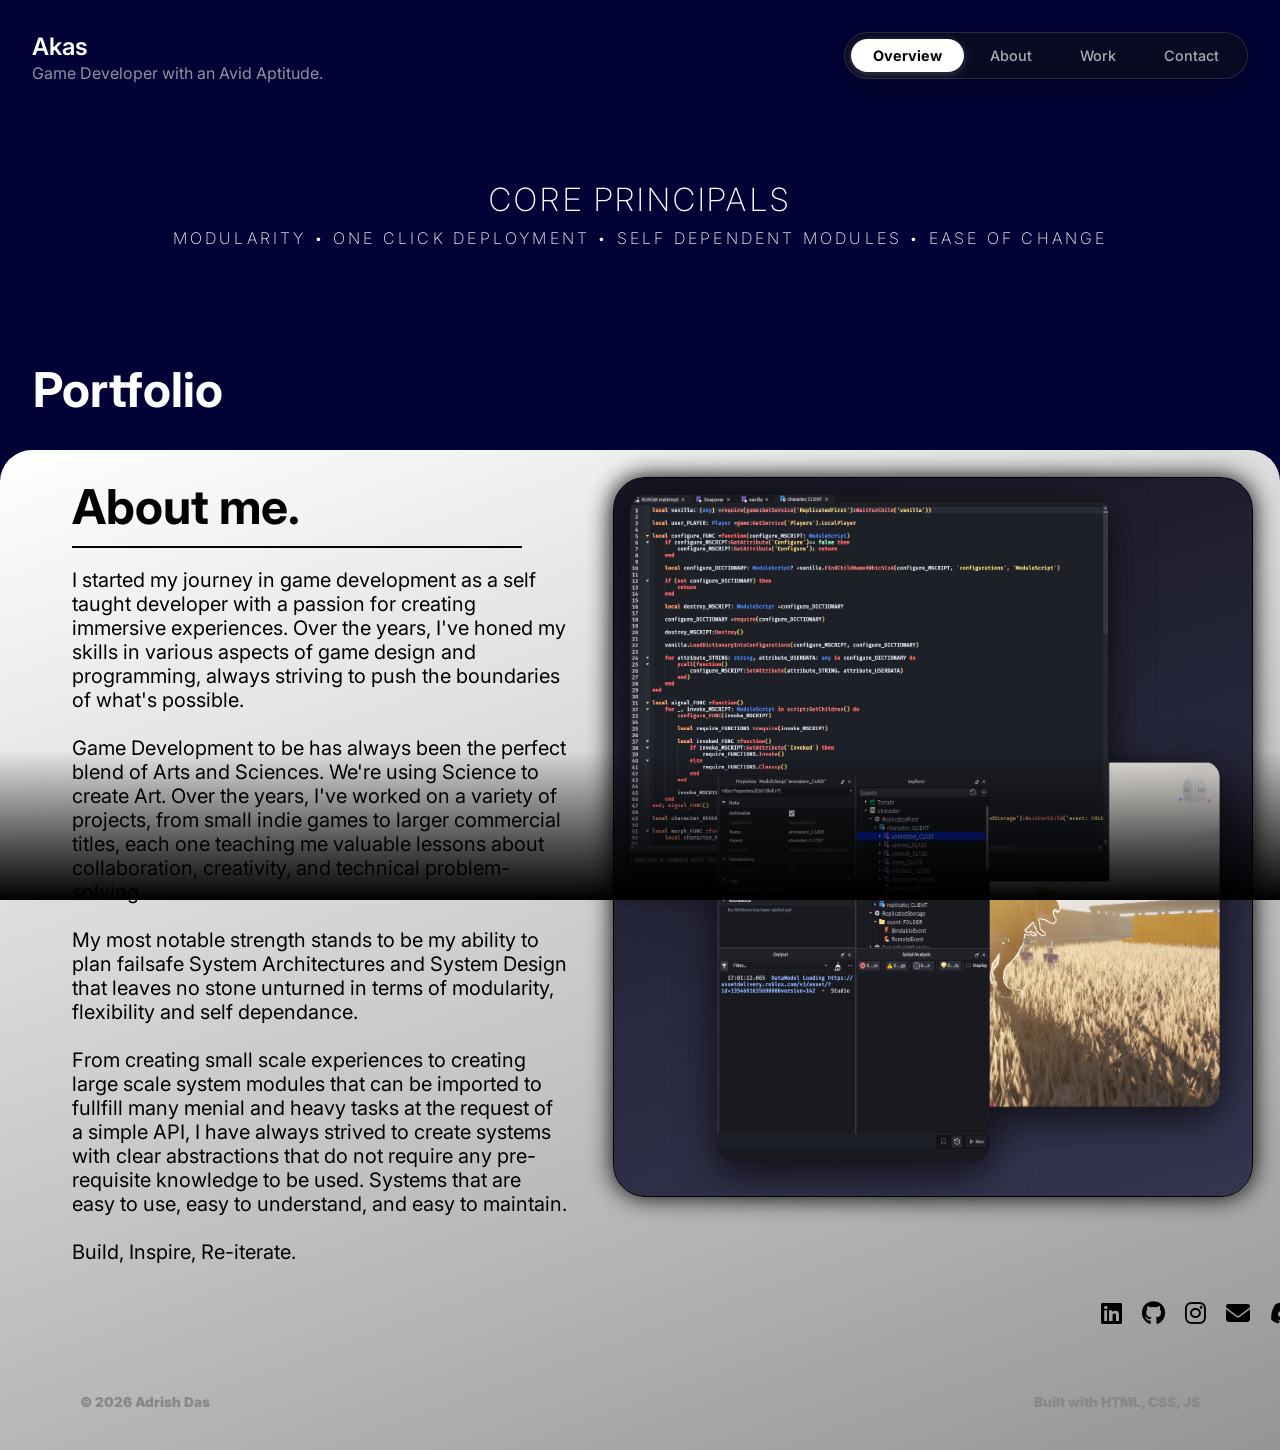
==== index.html @ 01d47c56 "rename to index.html for GitHub Pages" ====
<!DOCTYPE html>
<html lang="en">
<head>
  <meta charset="UTF-8">
  <title>Portfolio</title>
  
  <!-- Moved this font link inside the <head>! -->
  <link href="https://fonts.googleapis.com/css2?family=Inter:wght@100;200&display=swap" rel="stylesheet">
  <link href="https://fonts.googleapis.com/css2?family=Inter:wght@400;700;800;900&display=swap" rel="stylesheet">
  
  <link rel="stylesheet" href="https://cdnjs.cloudflare.com/ajax/libs/font-awesome/6.5.1/css/all.min.css">
  <link rel="stylesheet" href="css/base.css">
  <link rel="stylesheet" href="css/top-bg.css">
  <link rel="stylesheet" href="css/middle-bg.css">
  <link rel="stylesheet" href="css/bottom-gradient.css">
  <link rel="stylesheet" href="css/footer.css">
  <link rel="stylesheet" href="css/nav-bar.css">
  <link rel="stylesheet" href="css/social-links.css">
</head>
<body>
  <nav class="pill-nav-bar">
    <a href="#" class="nav-link active">Overview</a>
    <a href="#about" class="nav-link">About</a>
    <a href="html/work.html" class="nav-link">Work</a>
    <a href="#contact" class="nav-link">Contact</a>
  </nav>

  <section class="top-bg">
    <div class="top-left-text">
      <h2 class="name">Akas</h2>
      <p class="title">Game Developer with an Avid Aptitude.</p>
    </div>
    <div class="core-strength-text">
      CORE PRINCIPALS
      <p style="text-align: center; font-size: 1rem; padding-top: 1vh">MODULARITY • ONE CLICK DEPLOYMENT • SELF DEPENDENT MODULES • EASE OF CHANGE</p>
    </div>    
    <h1 class ="scroll-text">Portfolio</h1>
  </section>

  <section class="middle-bg" id="about">
    <div class="section-content">
      <div class="text-block">
        <h1>About me.</h1>
        <div class ="horizontal-seperator" style="width: 50vh;"></div>
        <p style ="font-size: 1.25rem;">I started my journey in game development as a self taught developer with a passion for creating immersive experiences. Over the years, I've honed my skills in various aspects of game design and programming, always striving to push the boundaries of what's possible.
          <br><br>
          Game Development to be has always been the perfect blend of Arts and Sciences. We're using Science to create Art.
          Over the years, I've worked on a variety of projects, from small indie games to larger commercial titles, each one teaching me valuable lessons about collaboration, creativity, and technical problem-solving.
          <br><br>
          My most notable strength stands to be my ability to plan failsafe System Architectures and System Design that leaves no stone unturned in terms of modularity, flexibility and self dependance.
          <br><br>
          From creating small scale experiences to creating large scale system modules that can be imported to fullfill many menial and heavy tasks at the request of a simple API, I have always strived to create systems with clear abstractions that do not require any pre-requisite knowledge to be used. Systems that are easy to use, easy to understand, and easy to maintain. 
          <br><br>
          Build, Inspire, Re-iterate.
        </p>
      </div>
      <div class="floating-card">
        <img src="assets/roblox-exempt.png" alt="Portfolio Feature" class="card-img">
      </div>
    </div>
    <div class="social-links" id ="contact">
      <a href="https://www.linkedin.com/in/adrish-das-ba251a333/" target="_blank" aria-label="LinkedIn"><i class="fa-brands fa-linkedin"></i></a>
      <a href="https://github.com/4ka-s" target="_blank" aria-label="GitHub"><i class="fa-brands fa-github"></i></a>
      <a href="https://www.instagram.com/ramgorur_channa/" target="_blank" aria-label="Instagram"><i class="fa-brands fa-instagram"></i></a>
      <a href="mailto:adrishdas1@hotmail.com" aria-label="Email"><i class="fa-solid fa-envelope"></i></a>
      <a href="https://discord.com/users/610069671894450227" target="_blank" aria-label="Discord"><i class="fa-brands fa-discord"></i></a>
    </div>

    <div class="footer">
      <p>© 2026 Adrish Das</p>
      <p>Built with HTML, CSS, JS</p>
    </div>
  </section>

  <!-- ADD THE GRADIENT HERE -->
  <div class="bottom-gradient"></div>

  <script src="js/main.js"></script>
</body>
</html>
---- css/base.css ----
* { margin: 0; padding: 0; box-sizing: border-box; }

.horizontal-seperator {
  height: 2px;             /* Default thickness */
  width: 50px;             /* Default length */
  background-color: #000000;  /* Default color */
  margin-top: 10px;        /* Space above the line */
  margin-bottom: 20px;     /* Space below the line */
}

.footer {
  width: 100%;
  display: flex;
  justify-content: space-between;
  align-items: center;
  padding: 40px 80px;
  color: #888888;
  font-size: 0.85rem;
  font-family: 'Inter', sans-serif;
  font-weight: 1000; /* Controls text boldnesses (400 = regular, 600 = semi-bold, 700 = bold) */
  margin-top: auto;
}

.footer p {
  margin: 0;
}

body {
  background-color: #0c0e1c;
  color: #ffffff;
  font-family: 'Inter', sans-serif;
}

html {
    scroll-behavior: smooth;
}
---- css/top-bg.css ----
.top-bg {
  position: sticky;
  top: 0;
  height: 100vh;
  background-image: url('../assets/top-bg.jpg');
  background-size: cover;
  background-position: center;
  background-repeat: no-repeat;
  background-color: #020236;
  color: #fff;
  display: flex;
  align-items: flex-start;
  padding-top: 15vh;
  justify-content: center;
  font-size: 2rem;
  z-index: 1;
}

.core-strength-text{
  text-align: center;
  padding-top: 5vh;
  font-size: 2rem;
  font-family: 'Inter', sans-serif;
  font-weight: 200;  /* or 200 */
  text-transform: uppercase;  /* optional, for all-caps look */
  letter-spacing: 0.1em;      /* optional, adds breathing room */
}

.scroll-text {
  position: absolute;
  top: 40vh;
  left: 10%;
  transform: translateX(-50%);
}

.top-left-text {
  position: absolute;
  top: 2rem;
  left: 2rem;
}

.top-left-text .name {
  color: #fff;
  font-size: 1.5rem;
  font-weight: 600;
}

.top-left-text .title {
  color: #ccc;        /* subtle gray */
  opacity: 0.7;        /* the "some opacity" */
  font-size: 1rem;
  margin-top: 2px;
  
}
---- css/middle-bg.css ----
.middle-bg {
  position: relative;
  min-height: 100vh;
  margin-top: -50vh;
  background: linear-gradient(160deg, rgb(255, 255, 255), rgb(149, 149, 150));
  color: #000;
  border-radius: 32px 32px 0 0;
  display: flex;
  align-items: flex-start;   /* was: center — stop vertical-centering in the tall box */
  font-size: 2rem;
  z-index: 2;
  overflow: hidden;
  isolation: isolate;
  flex-direction: column;
  justify-content: space-between;
  align-items: stretch;
}

.section-content {
  display: grid;
  grid-template-columns: 1fr auto;
  align-items: start;
  gap: 0;
  width: 100%;
  padding: 3vh 3vh;
}

.text-block {
  min-width: 0;
  text-align: left; 
  padding-left: 5vh;
  padding-right: 5vh;
}

.floating-card {
  width: 50vw;
  height: 80vh;
  border: 1px rgb(0, 0, 0) solid;
  border-radius: 32px;
  background: linear-gradient(160deg, rgba(10,10,25,0.95), rgba(40,40,70,0.9));
  box-shadow: 0 0px 24px rgba(0, 0, 0, 1);
  transition: transform 0.3s ease, box-shadow 0.3s ease, border-color 0.3s ease;
  will-change: transform, box-shadow;
}

.floating-card:hover {
  transform: translateY(-6px);
  box-shadow: 0 16px 40px -10px rgba(99, 102, 241, 0.25);
  border-color: rgba(99, 102, 241, 0.4);
}

.card-img {
  width: 97.5%;
  height: 97.5%;
  padding-left: 2.5%;
  padding-right: 2.5%;
  padding-top: 2.5%;
  padding-bottom: 2.5%;
  border-radius: 32px;
  object-fit: fit; /* Crops proportionally to cover the entire container without distorting */
  display: block;
  filter: drop-shadow(0px 10px 20px rgba(0, 0, 0, 0.7));
}
---- css/bottom-gradient.css ----
.bottom-gradient {
  position: fixed;
  bottom: 0;
  left: 0;
  width: 100%;
  height: 150px; 
  background: linear-gradient(to top, rgba(0, 0, 0, 1) 0%, rgba(0, 0, 0, 0) 100%);
  z-index: 999; 
  pointer-events: none; 
  
  /* Smoothly transitions opacity changes over 0.4 seconds */
  opacity: 1;
  transition: opacity 0.4s ease;
}

/* Added when user reaches the bottom */
.bottom-gradient.hidden {
  opacity: 0;
}
---- css/footer.css ----
/* css/footer.css */

/* Overrides the middle-bg section to stack content vertically */
.middle-bg {
  flex-direction: column !important;
  justify-content: space-between !important;
  align-items: stretch !important;
}

/* Styles and positions the bottom header */
.bottom-header {
  width: 100%;
  display: flex;
  justify-content: space-between;
  align-items: center;
  padding: 40px 80px;
  color: #888888;
  font-size: 0.85rem;
  font-family: 'Inter', sans-serif;
  margin-top: auto;
}

.bottom-header p {
  margin: 0;
}
---- css/nav-bar.css ----
/* Container pill */
.pill-nav-bar {
  position: fixed; /* Use 'fixed' instead if you want it pinned while scrolling */
  top: 2rem;
  right: 2rem;
  z-index: 1000;

  display: inline-flex;
  align-items: center;
  gap: 4px;
  padding: 6px;
  
  background: rgba(12, 14, 28, 0.75);
  backdrop-filter: blur(12px);
  -webkit-backdrop-filter: blur(12px);
  border: 1px solid rgba(255, 255, 255, 0.12);
  border-radius: 9999px;
  box-shadow: 0 10px 30px rgba(0, 0, 0, 0.35);
}

/* Base link styles */
.nav-link {
  padding: 8px 22px;
  border-radius: 9999px;
  color: rgba(255, 255, 255, 0.65);
  text-decoration: none;
  font-family: 'Inter', sans-serif;
  font-size: 0.9rem;
  font-weight: 500;
  transition: all 0.25s ease;
}

/* Hover effect on inactive items */
.nav-link:not(.active):hover {
  color: #ffffff;
}

/* Active state (White capsule background) */
.nav-link.active {
  background-color: #ffffff;
  color: #05050a;
  font-weight: 700;
  box-shadow: 0 2px 10px rgba(255, 255, 255, 0.2);
}
---- css/social-links.css ----
.social-links {
  display: flex;
  align-items: center;
  gap: 20px;
  margin-bottom: 24px;
  padding-left: 86%;
}

.social-links i {
  font-size: 1.5rem;
  color: #000000;
  transition: color 0.2s ease;
}

.social-links i:hover {
  color: #888888;
}
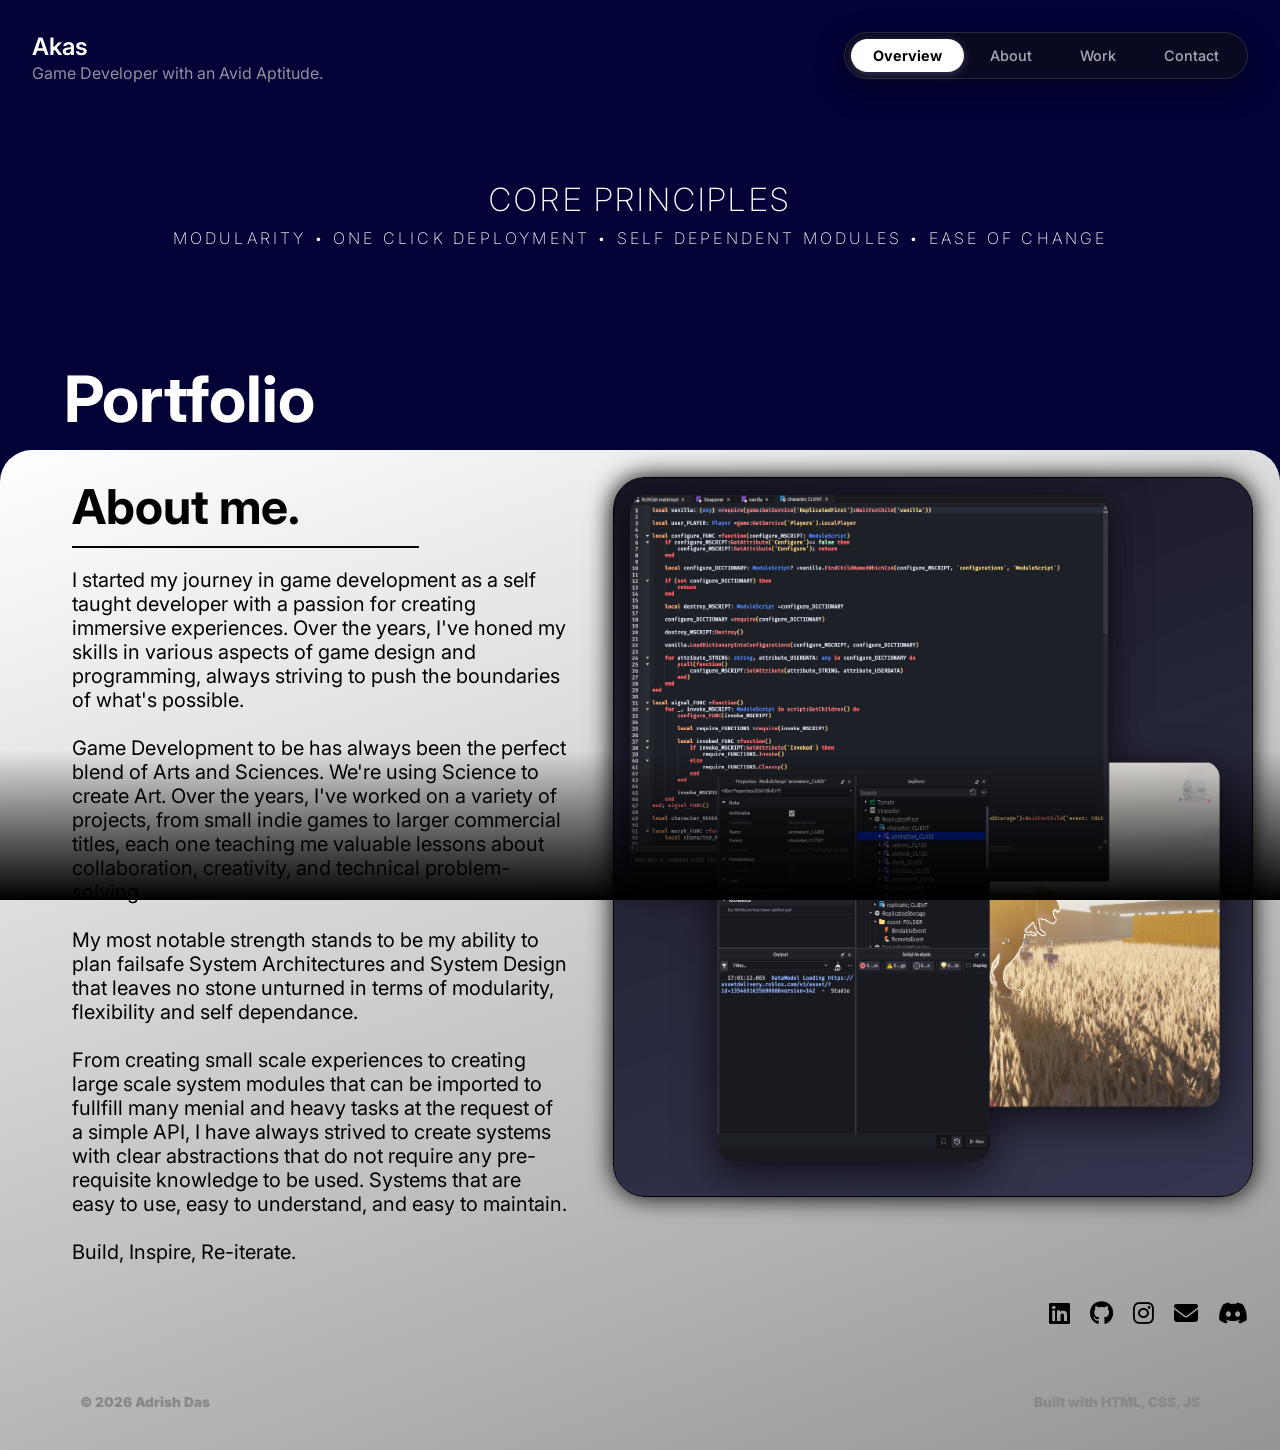
==== commit d8418f57: "Responsive scaling and a seperate contact page" ====
--- a/index.html
+++ b/index.html
@@ -16,65 +16,66 @@
   <link rel="stylesheet" href="css/footer.css">
   <link rel="stylesheet" href="css/nav-bar.css">
   <link rel="stylesheet" href="css/social-links.css">
+  <link rel="stylesheet" href="css/animations.css">
 </head>
 <body>
   <nav class="pill-nav-bar">
     <a href="#" class="nav-link active">Overview</a>
     <a href="#about" class="nav-link">About</a>
     <a href="html/work.html" class="nav-link">Work</a>
-    <a href="#contact" class="nav-link">Contact</a>
+    <a href="html/contact.html" class="nav-link">Contact</a>
   </nav>
+  <main>
+    <section class="top-bg">
+      <div class="top-left-text">
+        <h2 class="name">Akas</h2>
+        <p class="title">Game Developer with an Avid Aptitude.</p>
+      </div>
+      <div class="core-strength-text">
+        CORE PRINCIPLES
+        <p style="text-align: center; font-size: 1rem; padding-top: 1vh">MODULARITY • ONE CLICK DEPLOYMENT • SELF DEPENDENT MODULES • EASE OF CHANGE</p>
+      </div>    
+      <h1 class ="scroll-text">Portfolio</h1>
+    </section>
 
-  <section class="top-bg">
-    <div class="top-left-text">
-      <h2 class="name">Akas</h2>
-      <p class="title">Game Developer with an Avid Aptitude.</p>
-    </div>
-    <div class="core-strength-text">
-      CORE PRINCIPALS
-      <p style="text-align: center; font-size: 1rem; padding-top: 1vh">MODULARITY • ONE CLICK DEPLOYMENT • SELF DEPENDENT MODULES • EASE OF CHANGE</p>
-    </div>    
-    <h1 class ="scroll-text">Portfolio</h1>
-  </section>
+    <section class="middle-bg" id="about">
+      <div class="section-content">
+        <div class="text-block">
+          <h1>About me.</h1>
+          <div class ="horizontal-seperator" style="width: 70%;"></div>
+          <p style ="font-size: 1.25rem;">I started my journey in game development as a self taught developer with a passion for creating immersive experiences. Over the years, I've honed my skills in various aspects of game design and programming, always striving to push the boundaries of what's possible.
+            <br><br>
+            Game Development to be has always been the perfect blend of Arts and Sciences. We're using Science to create Art.
+            Over the years, I've worked on a variety of projects, from small indie games to larger commercial titles, each one teaching me valuable lessons about collaboration, creativity, and technical problem-solving.
+            <br><br>
+            My most notable strength stands to be my ability to plan failsafe System Architectures and System Design that leaves no stone unturned in terms of modularity, flexibility and self dependance.
+            <br><br>
+            From creating small scale experiences to creating large scale system modules that can be imported to fullfill many menial and heavy tasks at the request of a simple API, I have always strived to create systems with clear abstractions that do not require any pre-requisite knowledge to be used. Systems that are easy to use, easy to understand, and easy to maintain. 
+            <br><br>
+            Build, Inspire, Re-iterate.
+          </p>
+        </div>
+        <div class="floating-card">
+          <img src="assets/roblox-exempt.png" alt="Portfolio Feature" class="card-img">
+        </div>
+      </div>
+      <div class="social-links" style="padding-left: 0; justify-content: flex-end; padding-right: 2rem;">
+        <a href="https://www.linkedin.com/in/adrish-das-ba251a333/" target="_blank" aria-label="LinkedIn"><i class="fa-brands fa-linkedin"></i></a>
+        <a href="https://github.com/4ka-s" target="_blank" aria-label="GitHub"><i class="fa-brands fa-github"></i></a>
+        <a href="https://www.instagram.com/ramgorur_channa/" target="_blank" aria-label="Instagram"><i class="fa-brands fa-instagram"></i></a>
+        <a href="mailto:adrishdas1@hotmail.com" aria-label="Email"><i class="fa-solid fa-envelope"></i></a>
+        <a href="https://discord.com/users/610069671894450227" target="_blank" aria-label="Discord"><i class="fa-brands fa-discord"></i></a>
+      </div>
 
-  <section class="middle-bg" id="about">
-    <div class="section-content">
-      <div class="text-block">
-        <h1>About me.</h1>
-        <div class ="horizontal-seperator" style="width: 50vh;"></div>
-        <p style ="font-size: 1.25rem;">I started my journey in game development as a self taught developer with a passion for creating immersive experiences. Over the years, I've honed my skills in various aspects of game design and programming, always striving to push the boundaries of what's possible.
-          <br><br>
-          Game Development to be has always been the perfect blend of Arts and Sciences. We're using Science to create Art.
-          Over the years, I've worked on a variety of projects, from small indie games to larger commercial titles, each one teaching me valuable lessons about collaboration, creativity, and technical problem-solving.
-          <br><br>
-          My most notable strength stands to be my ability to plan failsafe System Architectures and System Design that leaves no stone unturned in terms of modularity, flexibility and self dependance.
-          <br><br>
-          From creating small scale experiences to creating large scale system modules that can be imported to fullfill many menial and heavy tasks at the request of a simple API, I have always strived to create systems with clear abstractions that do not require any pre-requisite knowledge to be used. Systems that are easy to use, easy to understand, and easy to maintain. 
-          <br><br>
-          Build, Inspire, Re-iterate.
-        </p>
+      <div class="footer">
+        <p>© 2026 Adrish Das</p>
+        <p>Built with HTML, CSS, JS</p>
       </div>
-      <div class="floating-card">
-        <img src="assets/roblox-exempt.png" alt="Portfolio Feature" class="card-img">
-      </div>
-    </div>
-    <div class="social-links" id ="contact">
-      <a href="https://www.linkedin.com/in/adrish-das-ba251a333/" target="_blank" aria-label="LinkedIn"><i class="fa-brands fa-linkedin"></i></a>
-      <a href="https://github.com/4ka-s" target="_blank" aria-label="GitHub"><i class="fa-brands fa-github"></i></a>
-      <a href="https://www.instagram.com/ramgorur_channa/" target="_blank" aria-label="Instagram"><i class="fa-brands fa-instagram"></i></a>
-      <a href="mailto:adrishdas1@hotmail.com" aria-label="Email"><i class="fa-solid fa-envelope"></i></a>
-      <a href="https://discord.com/users/610069671894450227" target="_blank" aria-label="Discord"><i class="fa-brands fa-discord"></i></a>
-    </div>
+    </section>
 
-    <div class="footer">
-      <p>© 2026 Adrish Das</p>
-      <p>Built with HTML, CSS, JS</p>
-    </div>
-  </section>
-
-  <!-- ADD THE GRADIENT HERE -->
-  <div class="bottom-gradient"></div>
-
+    <!-- ADD THE GRADIENT HERE -->
+    <div class="bottom-gradient"></div>
+  </main>
   <script src="js/main.js"></script>
 </body>
 </html>
--- a/css/base.css
+++ b/css/base.css
@@ -33,4 +33,8 @@
 
 html {
     scroll-behavior: smooth;
+}
+
+main {
+    animation: fadeIn 0.6s ease-in;
 }
--- a/css/top-bg.css
+++ b/css/top-bg.css
@@ -29,8 +29,10 @@
 .scroll-text {
   position: absolute;
   top: 40vh;
-  left: 10%;
-  transform: translateX(-50%);
+  left: 5%;
+  font-size: clamp(1.5rem, 8vw, 4rem);
+  white-space: nowrap;
+  max-width: 80vw;
 }
 
 .top-left-text {
--- a/css/animations.css
+++ b/css/animations.css
@@ -0,0 +1,11 @@
+/* css/animations.css */
+@keyframes fadeIn {
+  from {
+    opacity: 0;
+    transform: translateY(20px);
+  }
+  to {
+    opacity: 1;
+    transform: translateY(0);
+  }
+}
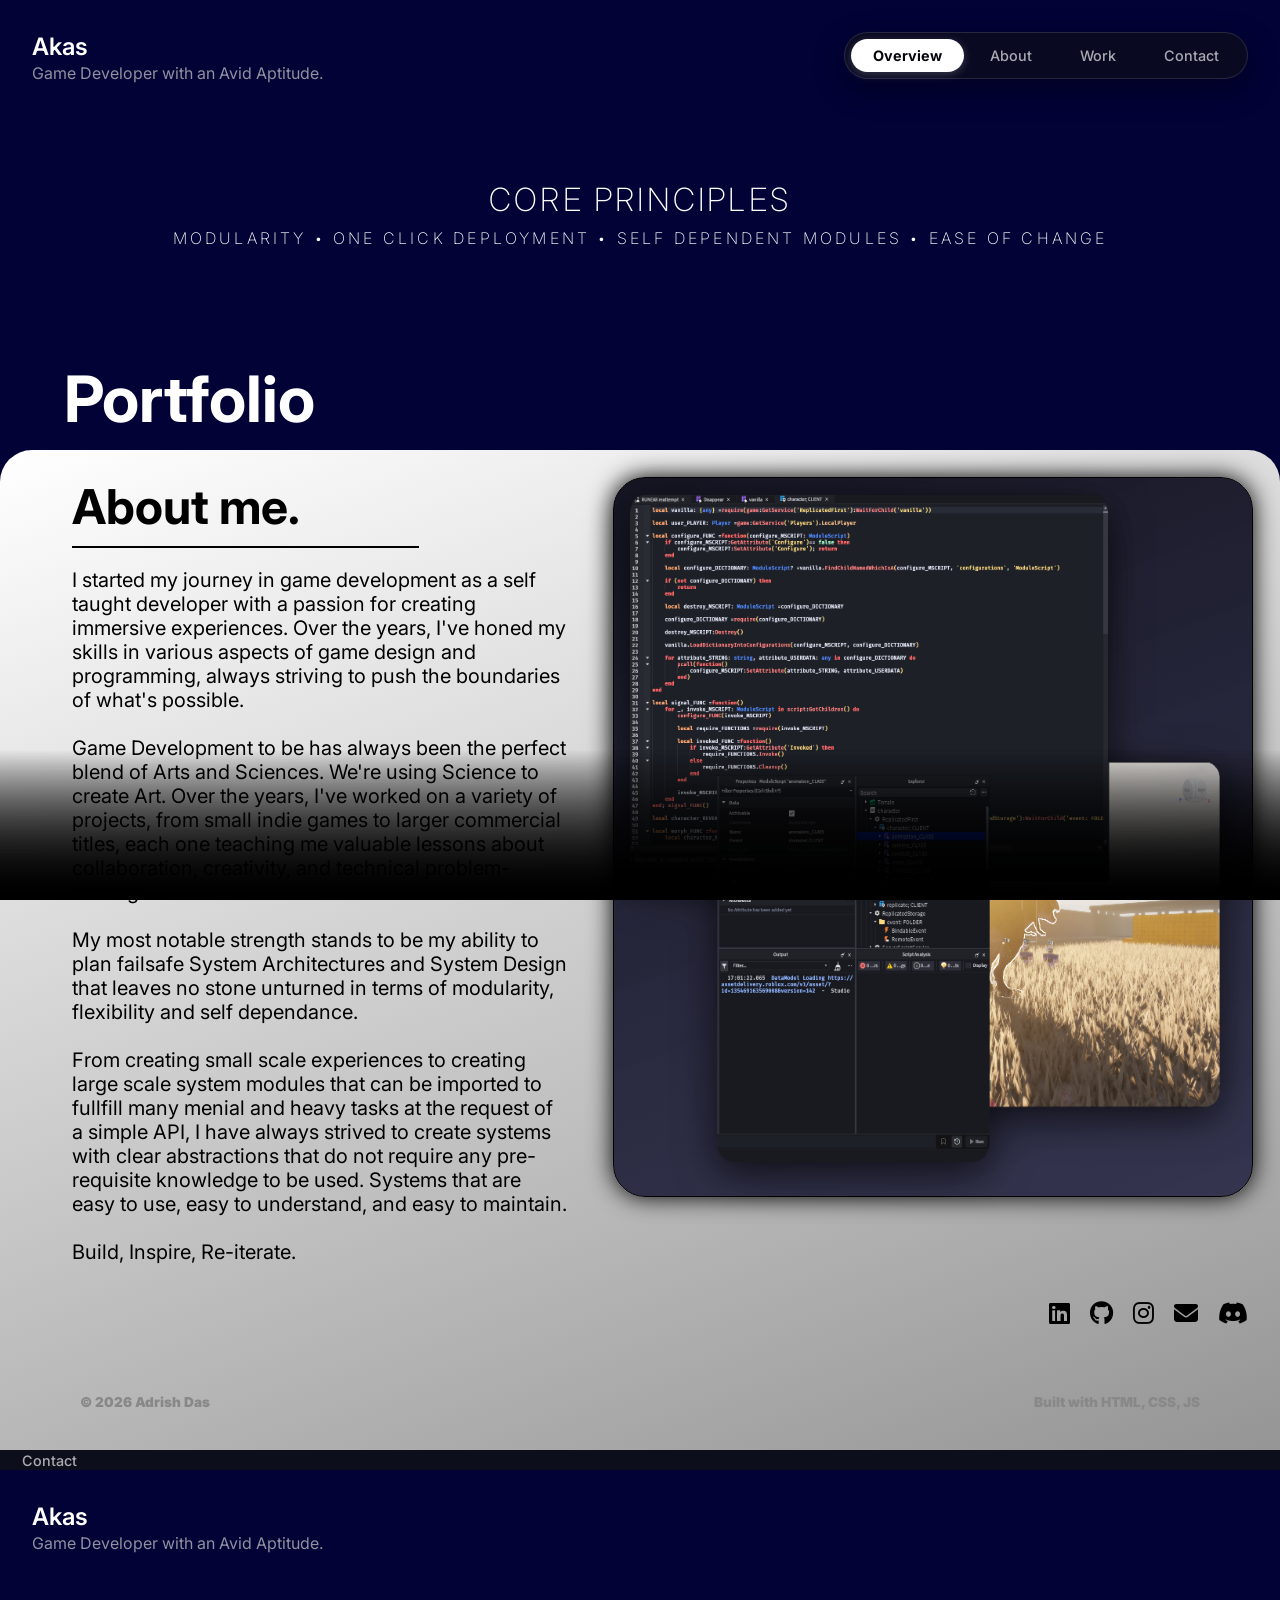
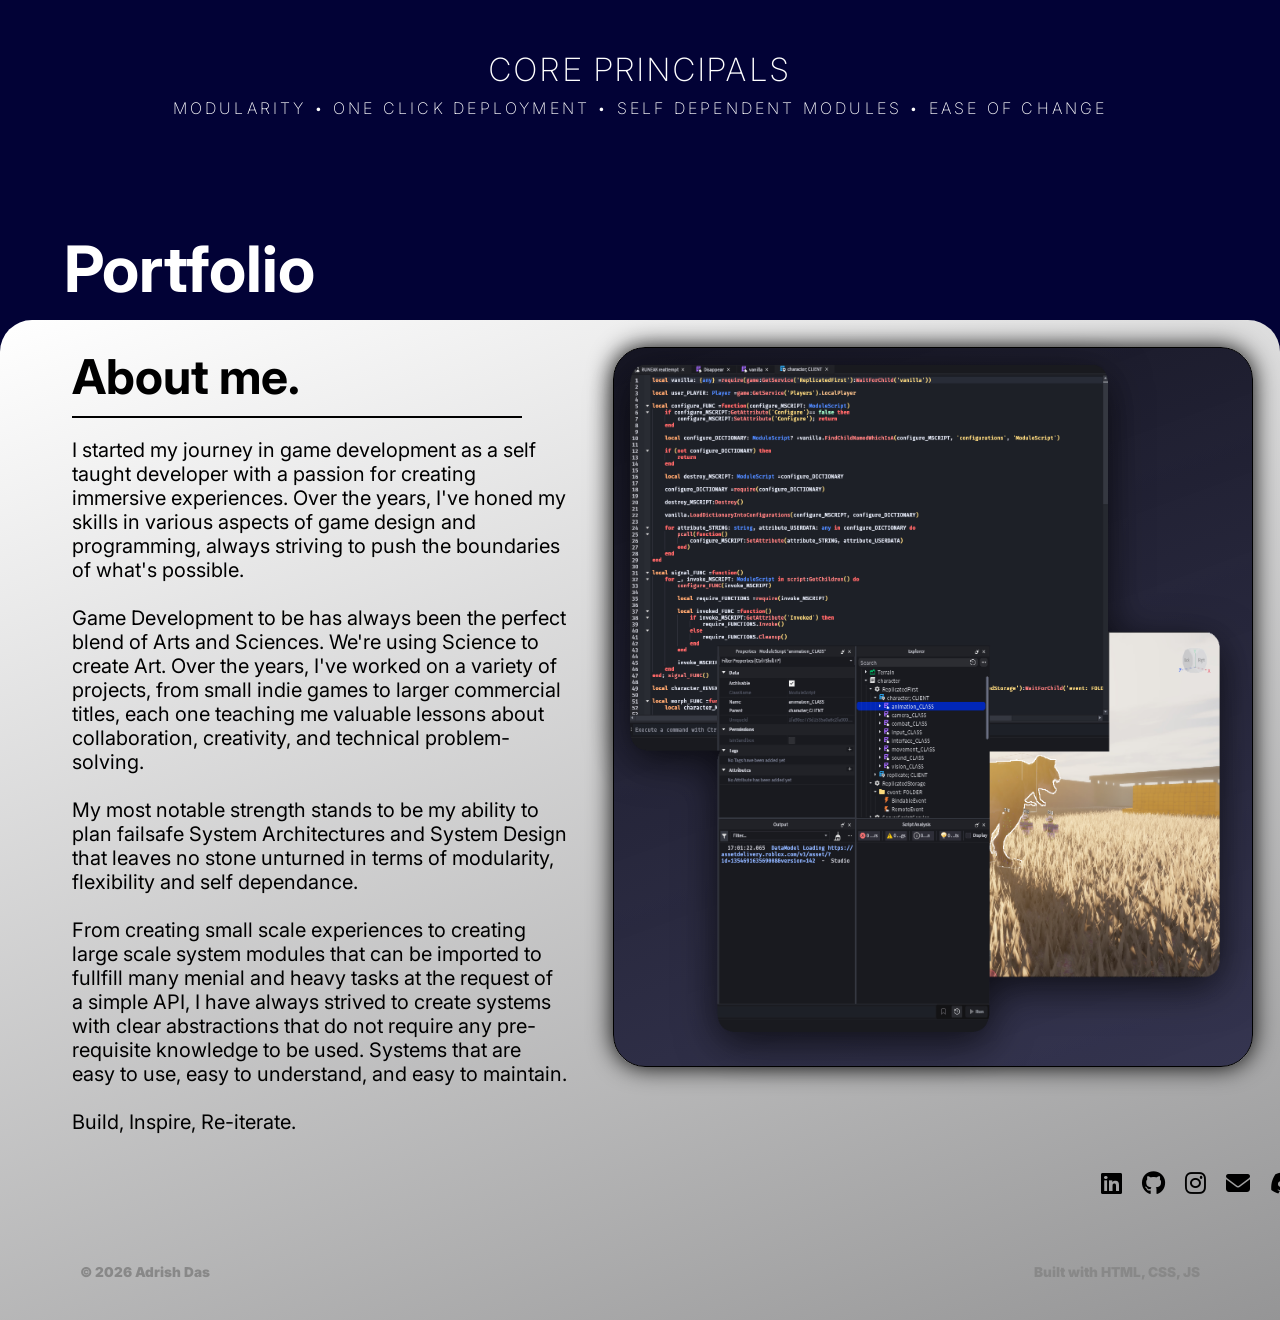
==== commit ad7199e6: "Resolving merge conflicts" ====
--- a/index.html
+++ b/index.html
@@ -76,6 +76,58 @@
     <!-- ADD THE GRADIENT HERE -->
     <div class="bottom-gradient"></div>
   </main>
+    <a href="#contact" class="nav-link">Contact</a>
+  </nav>
+
+  <section class="top-bg">
+    <div class="top-left-text">
+      <h2 class="name">Akas</h2>
+      <p class="title">Game Developer with an Avid Aptitude.</p>
+    </div>
+    <div class="core-strength-text">
+      CORE PRINCIPALS
+      <p style="text-align: center; font-size: 1rem; padding-top: 1vh">MODULARITY • ONE CLICK DEPLOYMENT • SELF DEPENDENT MODULES • EASE OF CHANGE</p>
+    </div>    
+    <h1 class ="scroll-text">Portfolio</h1>
+  </section>
+
+  <section class="middle-bg" id="about">
+    <div class="section-content">
+      <div class="text-block">
+        <h1>About me.</h1>
+        <div class ="horizontal-seperator" style="width: 50vh;"></div>
+        <p style ="font-size: 1.25rem;">I started my journey in game development as a self taught developer with a passion for creating immersive experiences. Over the years, I've honed my skills in various aspects of game design and programming, always striving to push the boundaries of what's possible.
+          <br><br>
+          Game Development to be has always been the perfect blend of Arts and Sciences. We're using Science to create Art.
+          Over the years, I've worked on a variety of projects, from small indie games to larger commercial titles, each one teaching me valuable lessons about collaboration, creativity, and technical problem-solving.
+          <br><br>
+          My most notable strength stands to be my ability to plan failsafe System Architectures and System Design that leaves no stone unturned in terms of modularity, flexibility and self dependance.
+          <br><br>
+          From creating small scale experiences to creating large scale system modules that can be imported to fullfill many menial and heavy tasks at the request of a simple API, I have always strived to create systems with clear abstractions that do not require any pre-requisite knowledge to be used. Systems that are easy to use, easy to understand, and easy to maintain. 
+          <br><br>
+          Build, Inspire, Re-iterate.
+        </p>
+      </div>
+      <div class="floating-card">
+        <img src="assets/roblox-exempt.png" alt="Portfolio Feature" class="card-img">
+      </div>
+    </div>
+    <div class="social-links" id ="contact">
+      <a href="https://www.linkedin.com/in/adrish-das-ba251a333/" target="_blank" aria-label="LinkedIn"><i class="fa-brands fa-linkedin"></i></a>
+      <a href="https://github.com/4ka-s" target="_blank" aria-label="GitHub"><i class="fa-brands fa-github"></i></a>
+      <a href="https://www.instagram.com/ramgorur_channa/" target="_blank" aria-label="Instagram"><i class="fa-brands fa-instagram"></i></a>
+      <a href="mailto:adrishdas1@hotmail.com" aria-label="Email"><i class="fa-solid fa-envelope"></i></a>
+      <a href="https://discord.com/users/610069671894450227" target="_blank" aria-label="Discord"><i class="fa-brands fa-discord"></i></a>
+    </div>
+
+    <div class="footer">
+      <p>© 2026 Adrish Das</p>
+      <p>Built with HTML, CSS, JS</p>
+    </div>
+  </section>
+
+  <!-- ADD THE GRADIENT HERE -->
+  <div class="bottom-gradient"></div>
   <script src="js/main.js"></script>
 </body>
 </html>
--- a/css/base.css
+++ b/css/base.css
@@ -33,8 +33,11 @@
 
 html {
     scroll-behavior: smooth;
+<<<<<<< HEAD
 }
 
 main {
     animation: fadeIn 0.6s ease-in;
+=======
+>>>>>>> 0235c89eced47659a84aab07ce435f9223ac15f2
 }
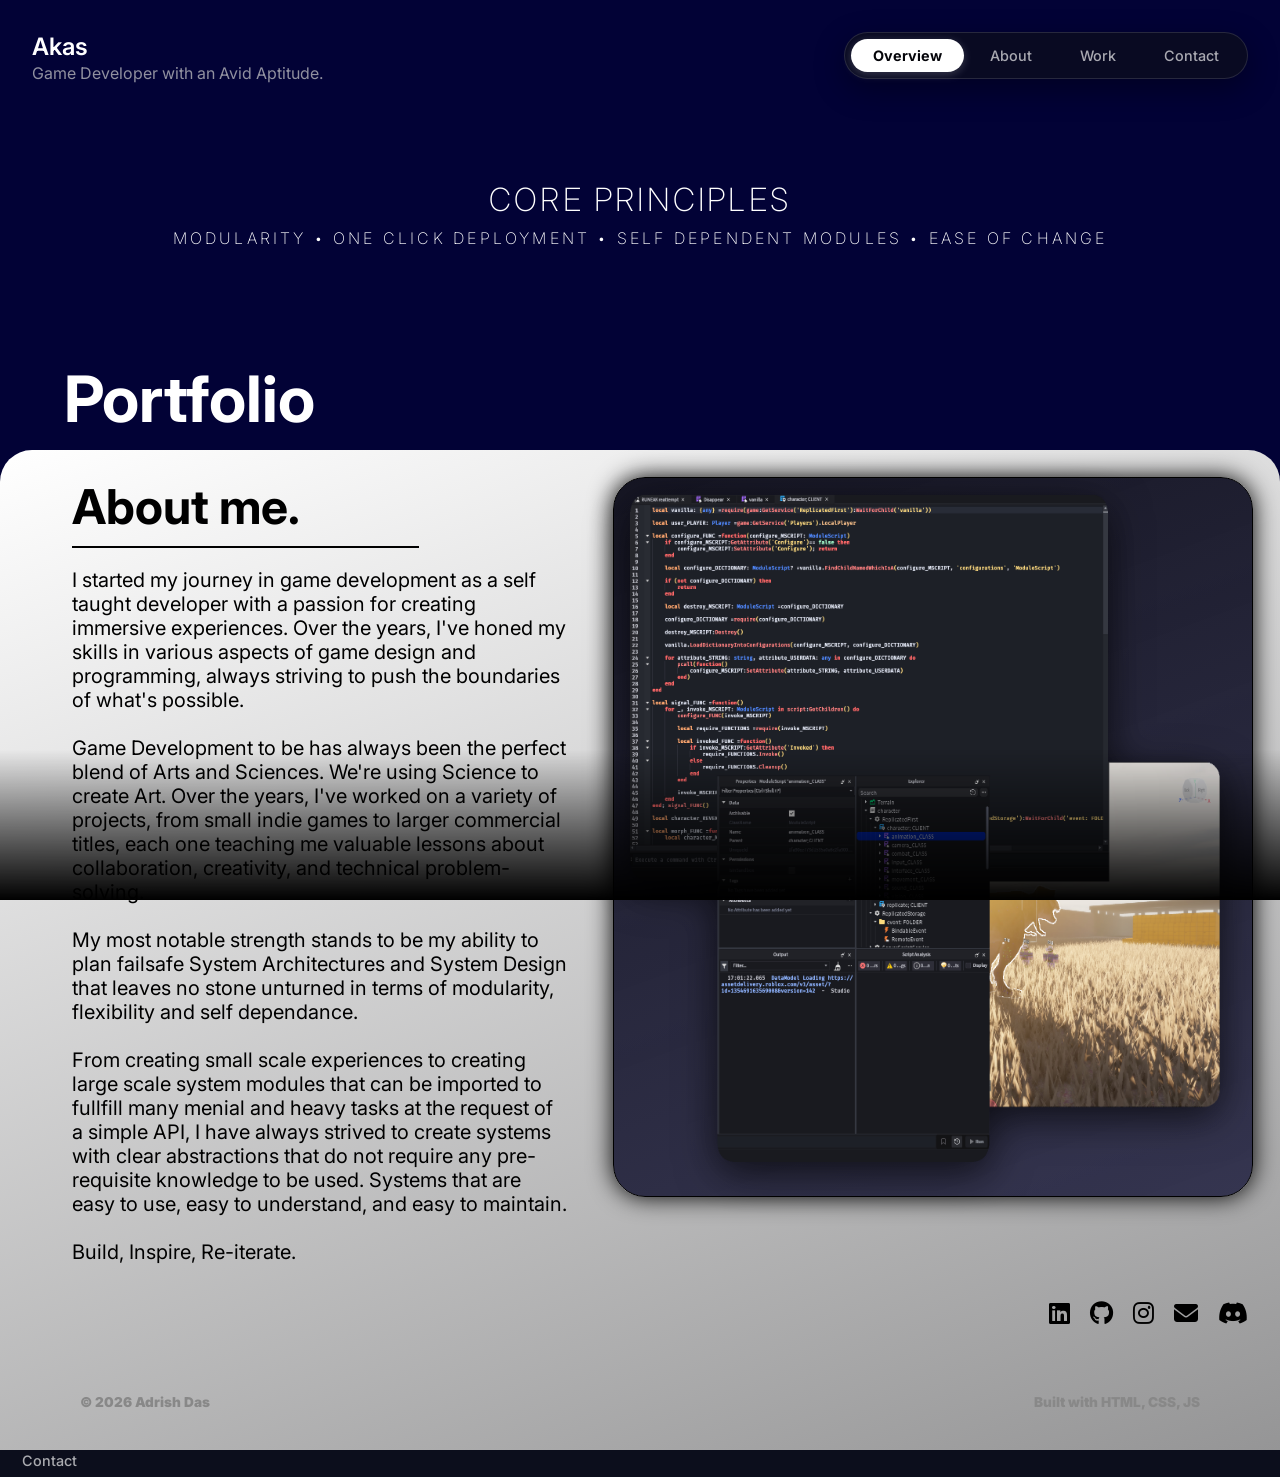
==== commit 02a5a5e6: "Resolving merge conflicts" ====
--- a/index.html
+++ b/index.html
@@ -78,56 +78,6 @@
   </main>
     <a href="#contact" class="nav-link">Contact</a>
   </nav>
-
-  <section class="top-bg">
-    <div class="top-left-text">
-      <h2 class="name">Akas</h2>
-      <p class="title">Game Developer with an Avid Aptitude.</p>
-    </div>
-    <div class="core-strength-text">
-      CORE PRINCIPALS
-      <p style="text-align: center; font-size: 1rem; padding-top: 1vh">MODULARITY • ONE CLICK DEPLOYMENT • SELF DEPENDENT MODULES • EASE OF CHANGE</p>
-    </div>    
-    <h1 class ="scroll-text">Portfolio</h1>
-  </section>
-
-  <section class="middle-bg" id="about">
-    <div class="section-content">
-      <div class="text-block">
-        <h1>About me.</h1>
-        <div class ="horizontal-seperator" style="width: 50vh;"></div>
-        <p style ="font-size: 1.25rem;">I started my journey in game development as a self taught developer with a passion for creating immersive experiences. Over the years, I've honed my skills in various aspects of game design and programming, always striving to push the boundaries of what's possible.
-          <br><br>
-          Game Development to be has always been the perfect blend of Arts and Sciences. We're using Science to create Art.
-          Over the years, I've worked on a variety of projects, from small indie games to larger commercial titles, each one teaching me valuable lessons about collaboration, creativity, and technical problem-solving.
-          <br><br>
-          My most notable strength stands to be my ability to plan failsafe System Architectures and System Design that leaves no stone unturned in terms of modularity, flexibility and self dependance.
-          <br><br>
-          From creating small scale experiences to creating large scale system modules that can be imported to fullfill many menial and heavy tasks at the request of a simple API, I have always strived to create systems with clear abstractions that do not require any pre-requisite knowledge to be used. Systems that are easy to use, easy to understand, and easy to maintain. 
-          <br><br>
-          Build, Inspire, Re-iterate.
-        </p>
-      </div>
-      <div class="floating-card">
-        <img src="assets/roblox-exempt.png" alt="Portfolio Feature" class="card-img">
-      </div>
-    </div>
-    <div class="social-links" id ="contact">
-      <a href="https://www.linkedin.com/in/adrish-das-ba251a333/" target="_blank" aria-label="LinkedIn"><i class="fa-brands fa-linkedin"></i></a>
-      <a href="https://github.com/4ka-s" target="_blank" aria-label="GitHub"><i class="fa-brands fa-github"></i></a>
-      <a href="https://www.instagram.com/ramgorur_channa/" target="_blank" aria-label="Instagram"><i class="fa-brands fa-instagram"></i></a>
-      <a href="mailto:adrishdas1@hotmail.com" aria-label="Email"><i class="fa-solid fa-envelope"></i></a>
-      <a href="https://discord.com/users/610069671894450227" target="_blank" aria-label="Discord"><i class="fa-brands fa-discord"></i></a>
-    </div>
-
-    <div class="footer">
-      <p>© 2026 Adrish Das</p>
-      <p>Built with HTML, CSS, JS</p>
-    </div>
-  </section>
-
-  <!-- ADD THE GRADIENT HERE -->
-  <div class="bottom-gradient"></div>
   <script src="js/main.js"></script>
 </body>
 </html>
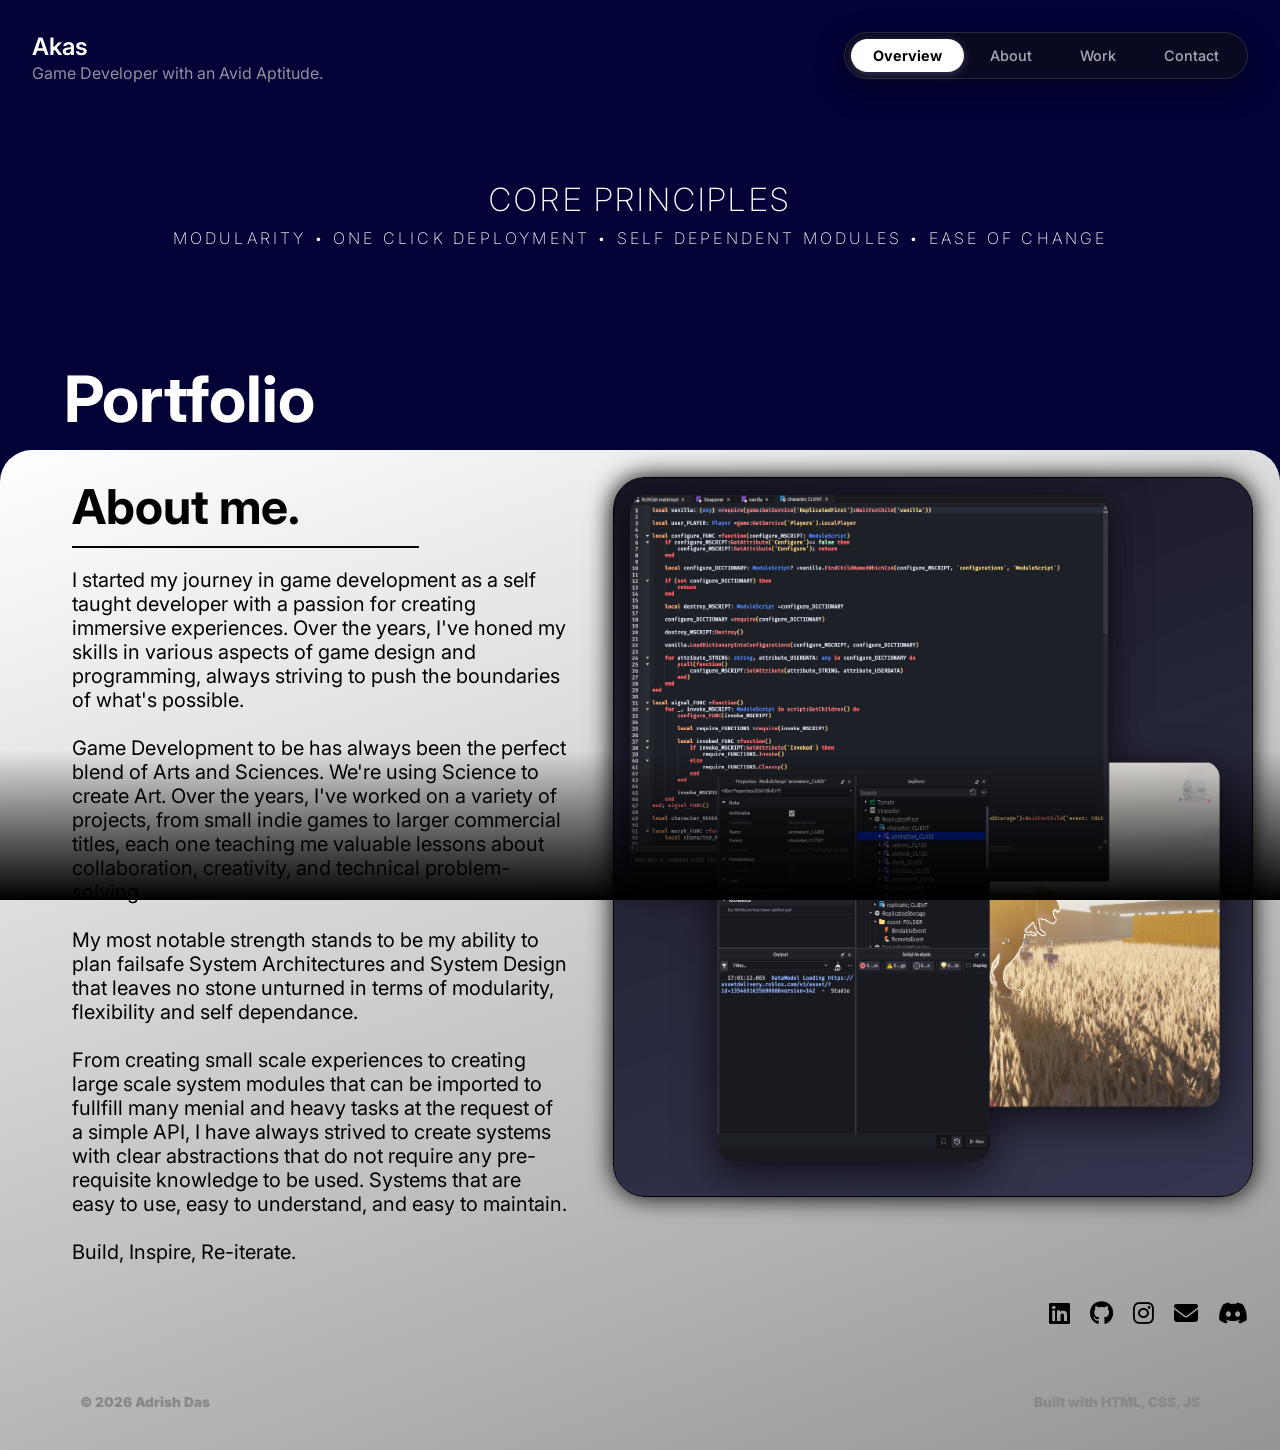
==== commit bdf3863f: "Remove Contact link from navigation" ====
--- a/index.html
+++ b/index.html
@@ -76,8 +76,7 @@
     <!-- ADD THE GRADIENT HERE -->
     <div class="bottom-gradient"></div>
   </main>
-    <a href="#contact" class="nav-link">Contact</a>
   </nav>
   <script src="js/main.js"></script>
 </body>
-</html>+</html>
